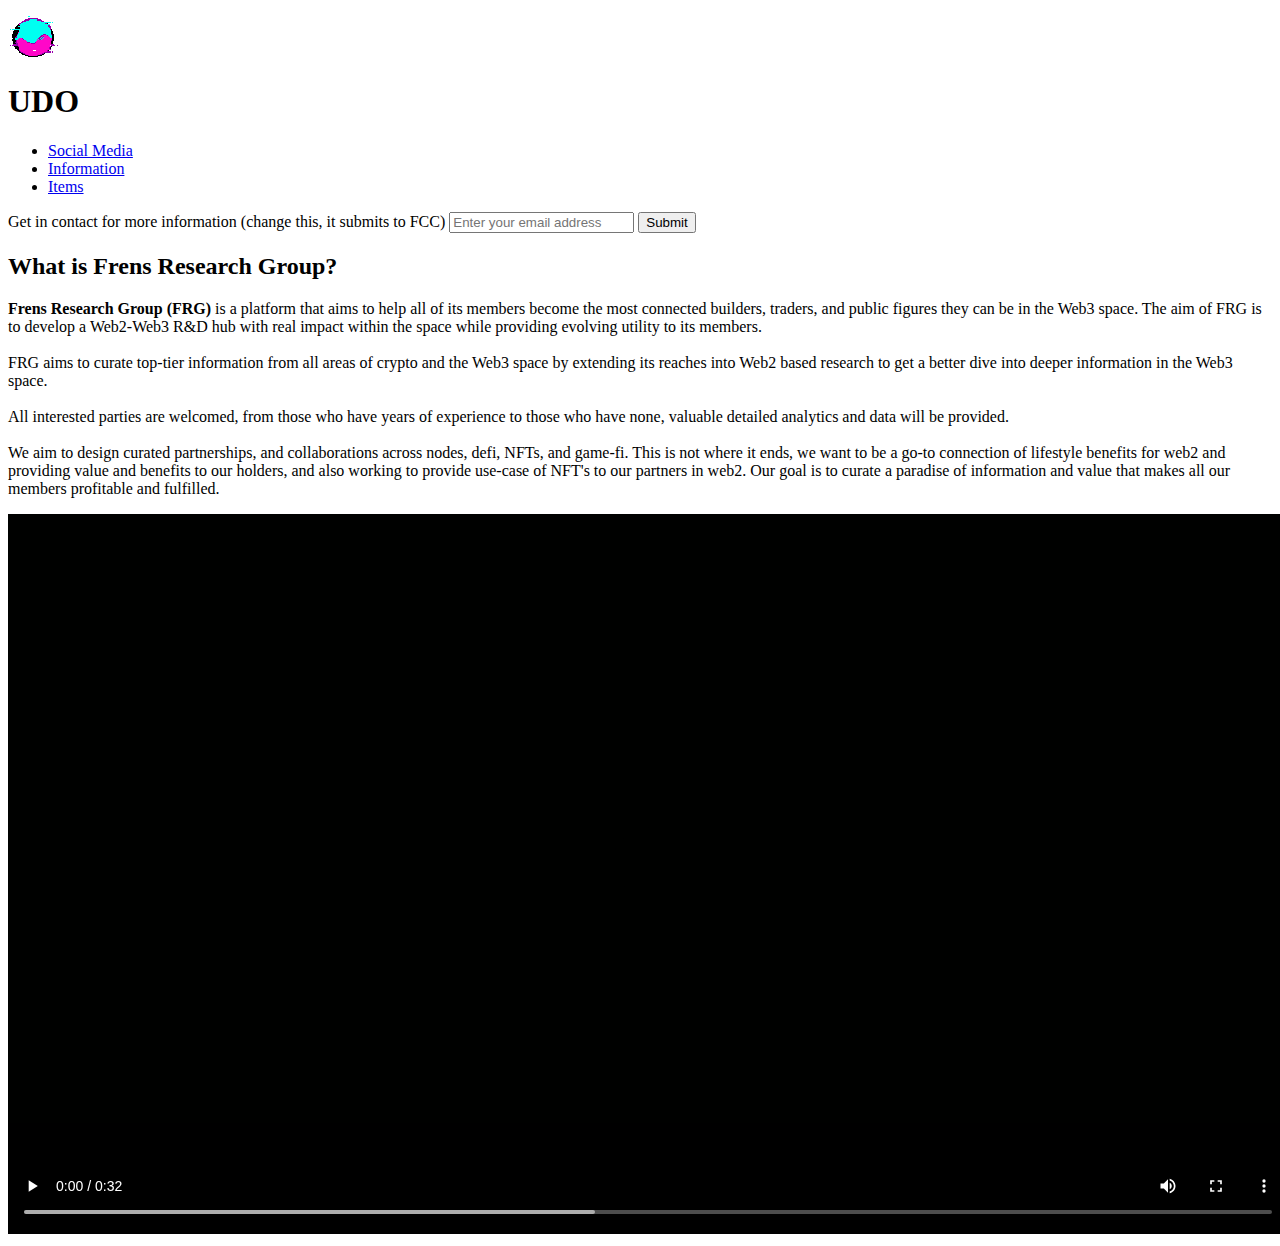
==== Product Landing Page/index.html @ cc9627bb "Begun development" ====
<!DOCTYPE html>
<html lang="en">
<head>
    <meta charset="UTF-8">
    <meta name="viewport" content="width=device-width, initial-scale=1.0">
    <title>Product Landing Page</title>
    <link rel="stylesheet" href="styles.css" />
</head>
<!---------------------------------------------------------->
<body>
    <main>
<!---------------------------------------------------------------->
        <section class="heading">
            <header id="header">
                <nav id="nav-bar">
                    <img id="header=img" src="media/udo_orb.gif" alt="spinning udo orb"/>
                    <h1 class="website-title">
                        UDO
                    </h1>
                    <ul>
                        <li>
                            <a class="nav-link" href="#social-media">
                                Social Media
                            </a>
                        </li>
                        <li>
                            <a class="nav-link" href="#information">
                                Information
                            </a>
                        </li>
                        <li>
                            <a class="nav-link" href="#items">
                                Items
                            </a>
                        </li>
                    </ul>
                </nav>
            </header>
        </section>
<!---------------------------------------------------------------->
        <section>
            <form method="post" action="https://www.freecodecamp.com/email-submit">
                <label for="email">
                    Get in contact for more information (change this, it submits to FCC)
                    <input id="email" type="email" placeholder="Enter your email address" required/>
                </label>
                <input id="submit" type="submit"/>
            </form>
        </section>
<!----------------------------------------------------------------->
        <section id="information">
            <div class="text">
                <h2 id="information">
                    What is Frens Research Group?
                </h2>
                <p class="description">
                    <strong>Frens Research Group (FRG)</strong> is a platform that aims to help all of its members become the most connected builders, traders, and public figures they can be in the Web3 space. The aim of FRG is to develop a Web2-Web3 R&D hub with real impact within the space while providing evolving utility to its members.
                    <br>
                    <br>
                    FRG aims to curate top-tier information from all areas of crypto and the Web3 space by extending its reaches into Web2 based research to get a better dive into deeper information in the Web3 space.
                    <br>
                    <br>
                    All interested parties are welcomed, from those who have years of experience to those who have none, valuable detailed analytics and data will be provided.
                    <br>
                    <br>
                    We aim to design curated partnerships, and collaborations across nodes, defi, NFTs, and game-fi. This is not where it ends, we want to be a go-to connection of lifestyle benefits for web2 and providing value and benefits to our holders, and also working to provide use-case of NFT's to our partners in web2. Our goal is to curate a paradise of information and value that makes all our members profitable and fulfilled.
                </p>
            </div>
        </section>
        <section>
            <video id="video" controls>
                <source src="media/frgxudo_trailer.mp4" type="video/mp4">
            </video>
        </section>

    </main>
</body>
</html>
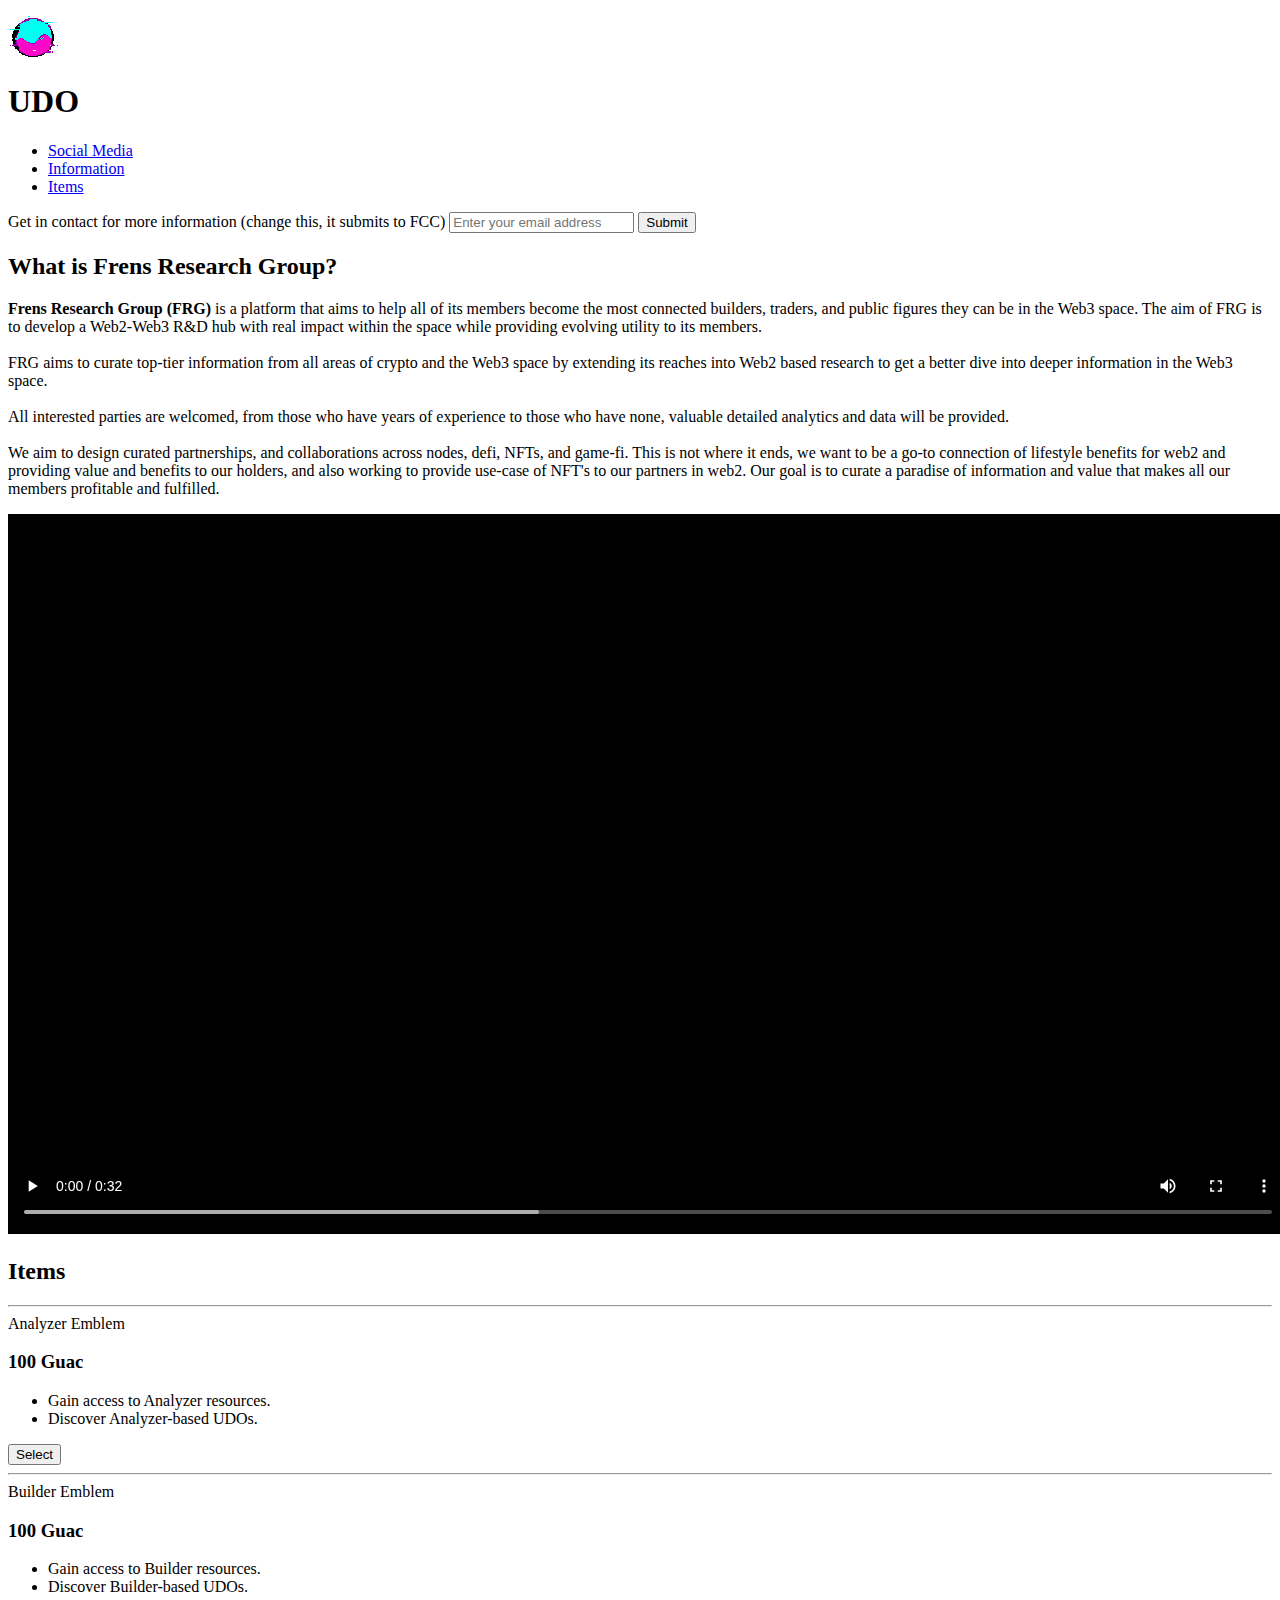
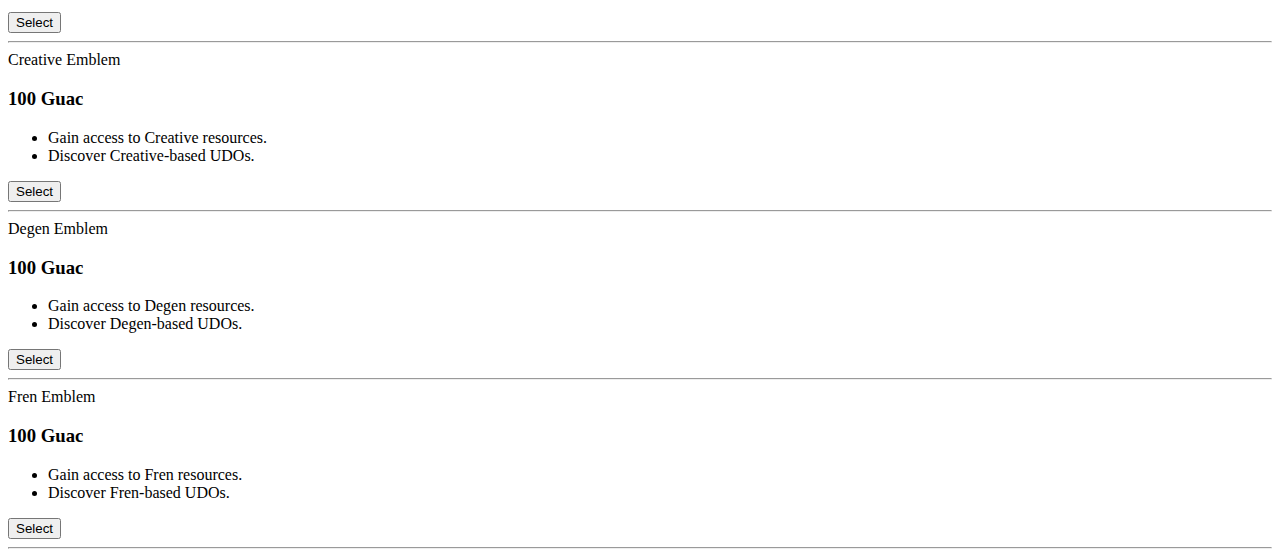
==== commit 6f1309b4: "Added Preliminary Design for Items" ====
--- a/Product Landing Page/index.html
+++ b/Product Landing Page/index.html
@@ -72,7 +72,84 @@
                 <source src="media/frgxudo_trailer.mp4" type="video/mp4">
             </video>
         </section>
-
+        <section id="shop">
+            <h2>
+                Items
+            </h2>
+            <hr>
+            <div class="emblem">
+                <div>Analyzer Emblem</div>
+                <h3>100 Guac</h3>
+                <ul>
+                    <li>
+                        Gain access to Analyzer resources.
+                    </li>
+                    <li>
+                        Discover Analyzer-based UDOs.
+                    </li>
+                </ul>
+                <button class="btn">Select</button>
+                <hr>
+            </div>
+            <div class="emblem">
+                <div>Builder Emblem</div>
+                <h3>100 Guac</h3>
+                <ul>
+                    <li>
+                        Gain access to Builder resources.
+                    </li>
+                    <li>
+                        Discover Builder-based UDOs.
+                    </li>
+                </ul>
+                <button class="btn">Select</button>
+                <hr>
+            <div class="emblem">
+                <div>Creative Emblem</div>
+                <h3>100 Guac</h3>
+                <ul>
+                    <li>
+                        Gain access to Creative resources.
+                    </li>
+                    <li>
+                        Discover Creative-based UDOs.
+                    </li>
+                </ul>
+                <button class="btn">Select</button>
+                <hr>
+            </div>
+            <div class="emblem">
+                <div>Degen Emblem</div>
+                <h3>100 Guac</h3>
+                <ul>
+                    <li>
+                        Gain access to Degen resources.
+                    </li>
+                    <li>
+                        Discover Degen-based UDOs.
+                    </li>
+                </ul>
+                <button class="btn">Select</button>
+                <hr>
+            </div>
+            <div class="emblem">
+                <div>Fren Emblem</div>
+                <h3>100 Guac</h3>
+                <ul>
+                    <li>
+                        Gain access to Fren resources.
+                    </li>
+                    <li>
+                        Discover Fren-based UDOs.
+                    </li>
+                </ul>
+                <button class="btn">Select</button>
+                <hr>
+            </div>
+        </section>
     </main>
+    <footer>
+        <!-- Finish footer off -->
+    </footer>
 </body>
 </html>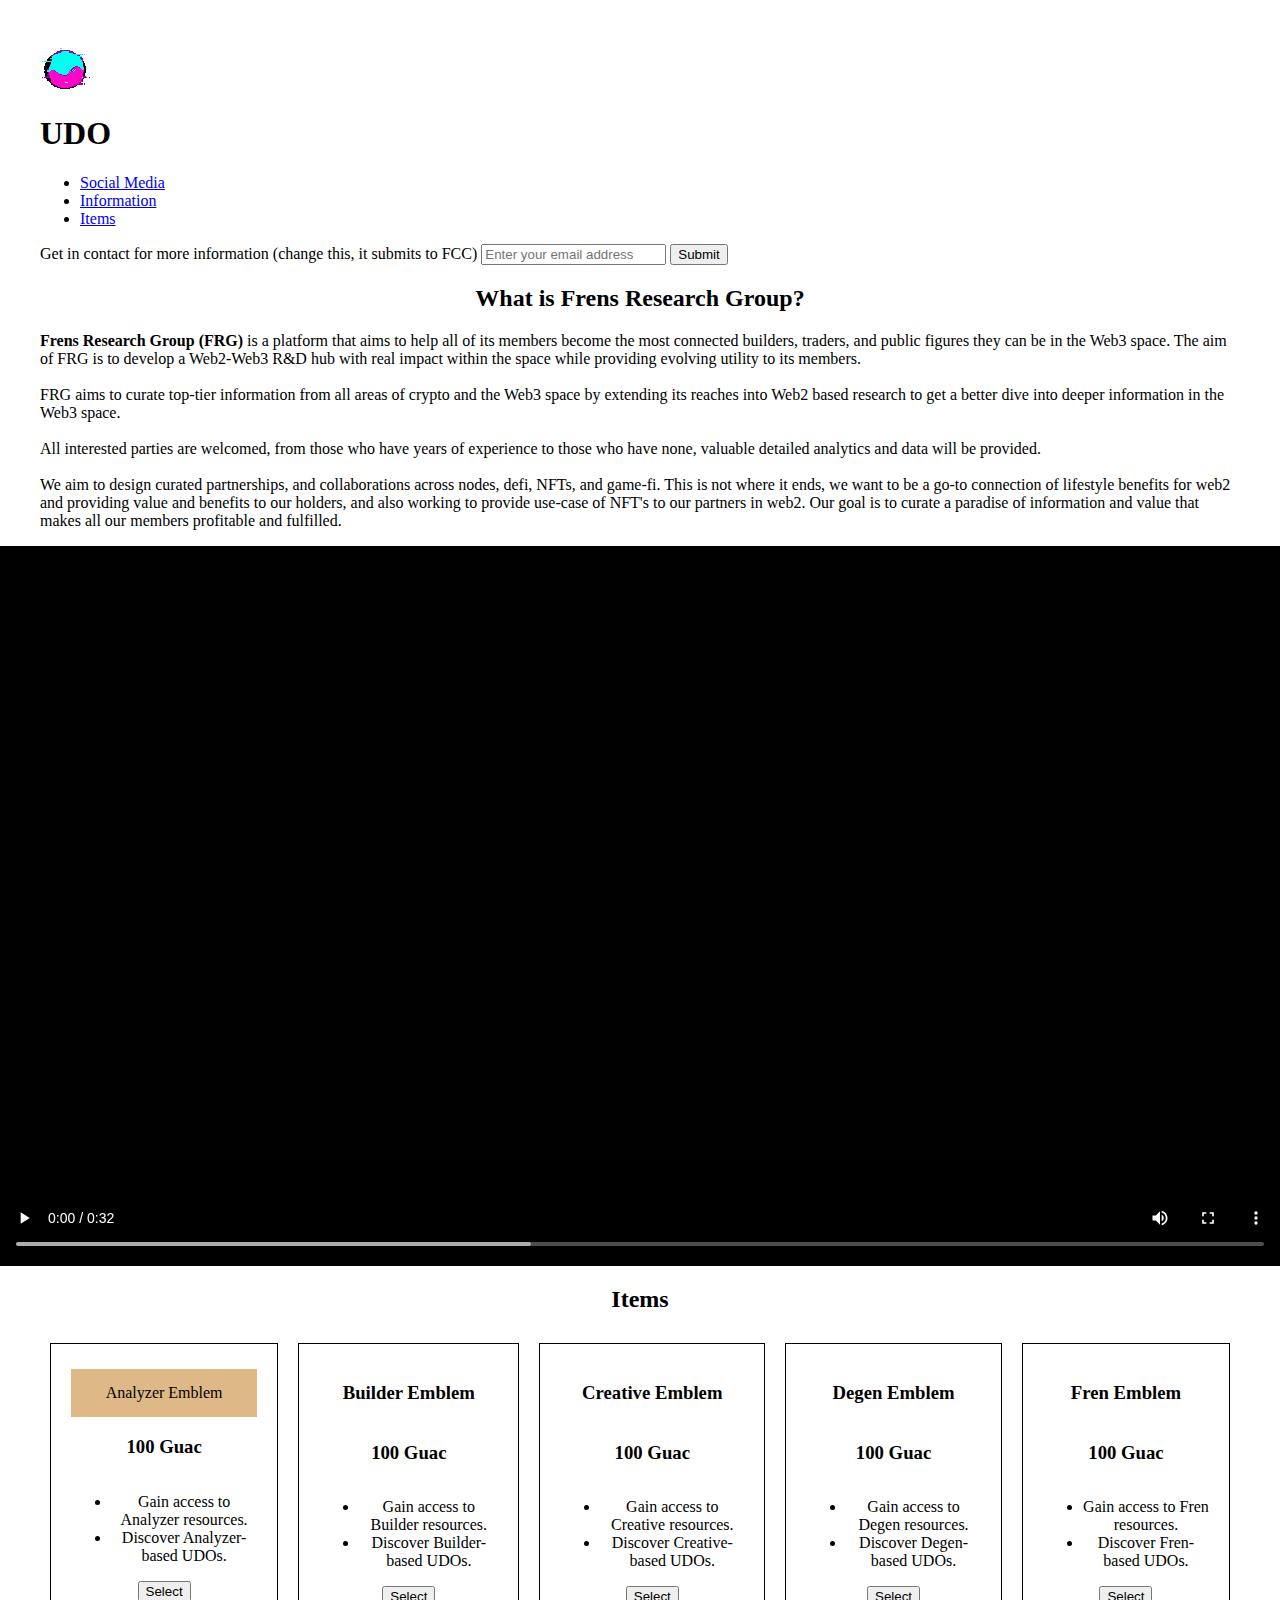
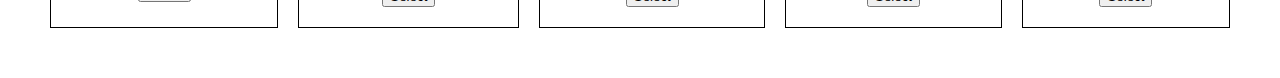
==== commit b2d64c97: "Adding display: flex to Items" ====
--- a/Product Landing Page/index.html
+++ b/Product Landing Page/index.html
@@ -68,17 +68,18 @@
             </div>
         </section>
         <section>
-            <video id="video" controls>
-                <source src="media/frgxudo_trailer.mp4" type="video/mp4">
-            </video>
+            <div class="center">
+                <video id="video" controls>
+                    <source src="media/frgxudo_trailer.mp4" type="video/mp4">
+                </video>
+            </div>
         </section>
+        <h2>
+            Items
+        </h2>
         <section id="shop">
-            <h2>
-                Items
-            </h2>
-            <hr>
             <div class="emblem">
-                <div>Analyzer Emblem</div>
+                <div class="emb-header">Analyzer Emblem</div>
                 <h3>100 Guac</h3>
                 <ul>
                     <li>
@@ -89,10 +90,9 @@
                     </li>
                 </ul>
                 <button class="btn">Select</button>
-                <hr>
             </div>
             <div class="emblem">
-                <div>Builder Emblem</div>
+                <h3>Builder Emblem</h3>
                 <h3>100 Guac</h3>
                 <ul>
                     <li>
@@ -103,9 +103,9 @@
                     </li>
                 </ul>
                 <button class="btn">Select</button>
-                <hr>
+            </div>
             <div class="emblem">
-                <div>Creative Emblem</div>
+                <h3>Creative Emblem</h3>
                 <h3>100 Guac</h3>
                 <ul>
                     <li>
@@ -116,10 +116,9 @@
                     </li>
                 </ul>
                 <button class="btn">Select</button>
-                <hr>
             </div>
             <div class="emblem">
-                <div>Degen Emblem</div>
+                <h3>Degen Emblem</h3>
                 <h3>100 Guac</h3>
                 <ul>
                     <li>
@@ -130,10 +129,9 @@
                     </li>
                 </ul>
                 <button class="btn">Select</button>
-                <hr>
             </div>
             <div class="emblem">
-                <div>Fren Emblem</div>
+                <h3>Fren Emblem</h3>
                 <h3>100 Guac</h3>
                 <ul>
                     <li>
@@ -144,7 +142,6 @@
                     </li>
                 </ul>
                 <button class="btn">Select</button>
-                <hr>
             </div>
         </section>
     </main>
--- a/Product Landing Page/styles.css
+++ b/Product Landing Page/styles.css
@@ -0,0 +1,49 @@
+
+* {
+    box-sizing: border-box;
+}
+
+body {
+    margin: 40px;
+    overflow-x: hidden;
+}
+
+h2 {
+    text-align: center;
+}
+
+div {
+    display: block;
+}
+
+.center {
+    display: flex;
+    justify-content: center;
+    align-items: center;
+    
+}
+
+#shop {
+    display: flex;
+    flex-direction: row;
+    justify-content: center;
+}
+
+.emblem {
+    display: flex;
+    text-align: center;
+    flex-direction: column;
+    align-items: center;
+    justify-content: center;
+    margin: 10px;
+    border: 1px solid #000;
+    padding: 20px;
+
+}
+
+.emblem > .emb-header {
+    width: 100%;
+    background-color: burlywood;
+    padding: 15px 0;
+    
+}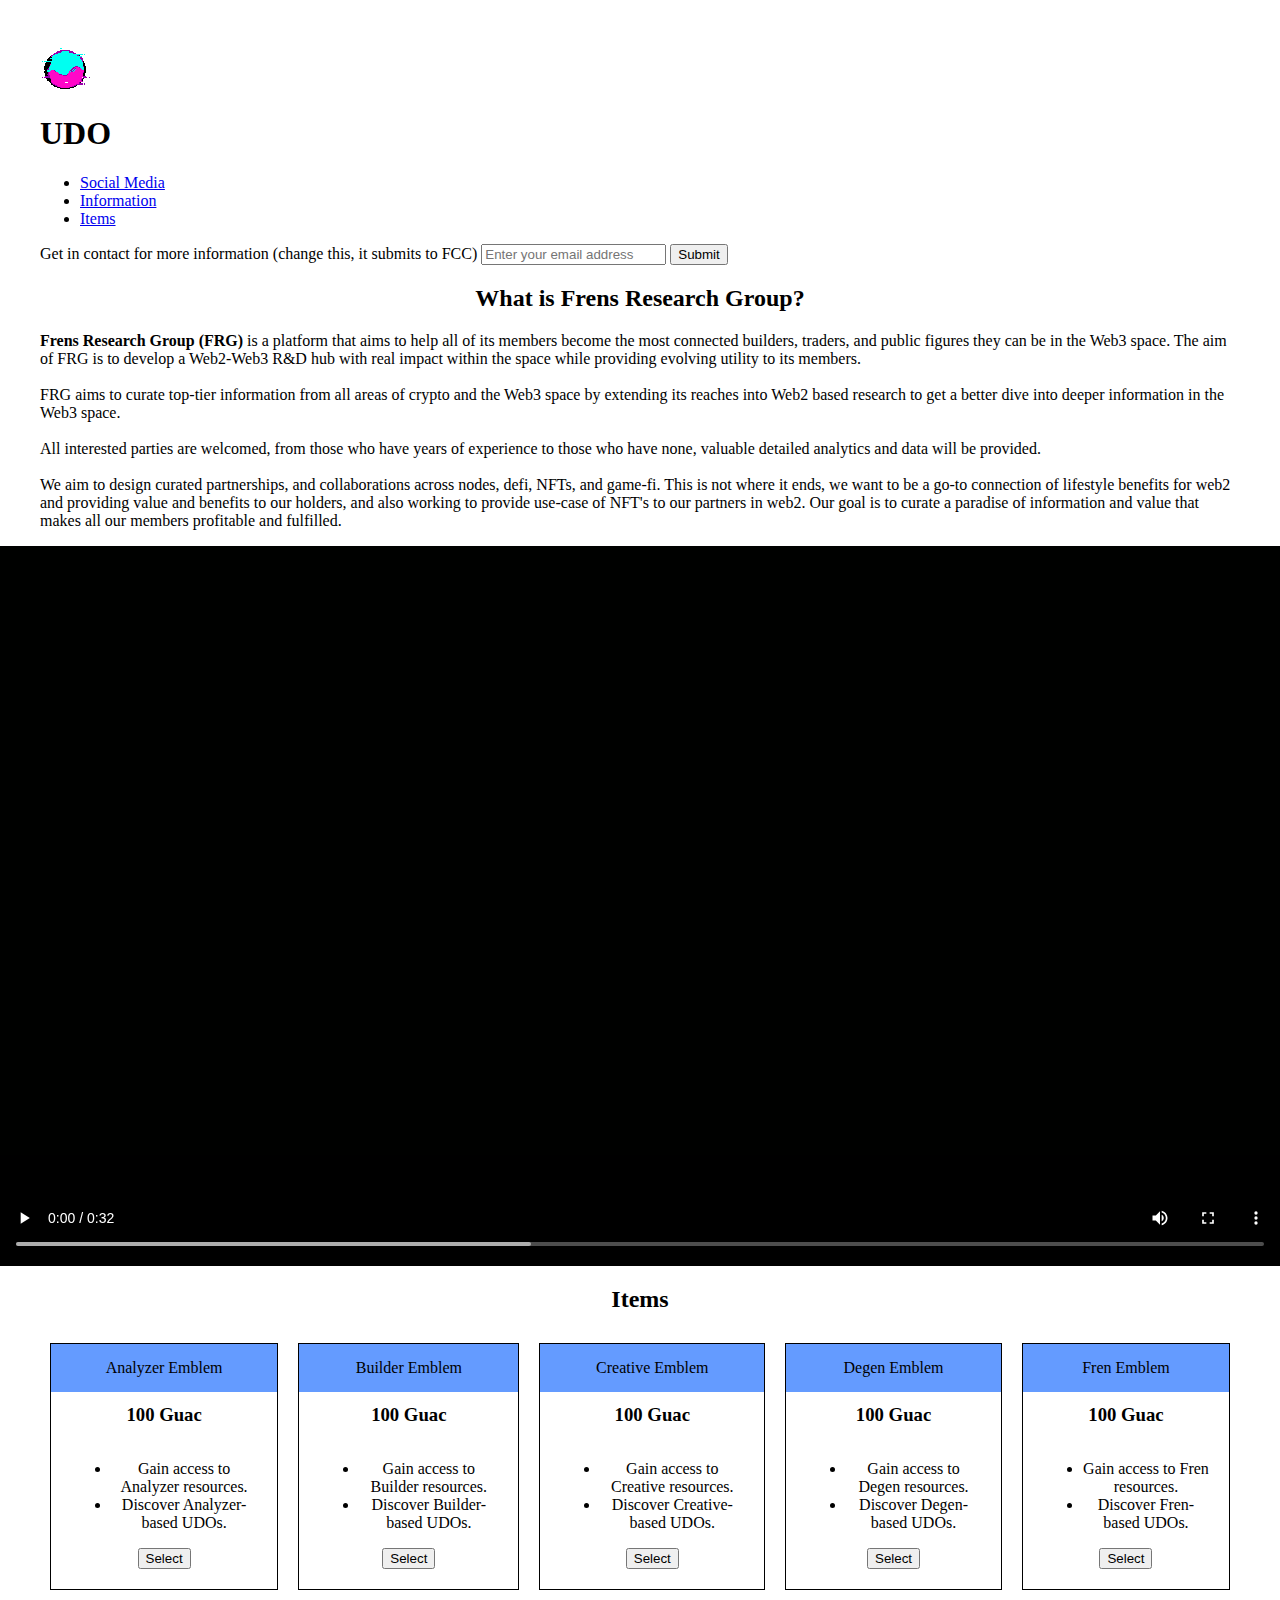
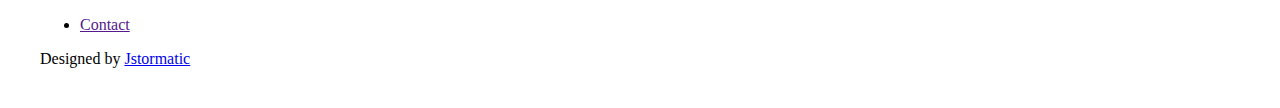
==== commit 56c424ec: "Saving Progress" ====
--- a/Product Landing Page/index.html
+++ b/Product Landing Page/index.html
@@ -92,7 +92,7 @@
                 <button class="btn">Select</button>
             </div>
             <div class="emblem">
-                <h3>Builder Emblem</h3>
+                <div class="emb-header">Builder Emblem</div>
                 <h3>100 Guac</h3>
                 <ul>
                     <li>
@@ -105,7 +105,7 @@
                 <button class="btn">Select</button>
             </div>
             <div class="emblem">
-                <h3>Creative Emblem</h3>
+                <div class="emb-header">Creative Emblem</div>
                 <h3>100 Guac</h3>
                 <ul>
                     <li>
@@ -118,7 +118,7 @@
                 <button class="btn">Select</button>
             </div>
             <div class="emblem">
-                <h3>Degen Emblem</h3>
+                <div class="emb-header">Degen Emblem</div>
                 <h3>100 Guac</h3>
                 <ul>
                     <li>
@@ -131,7 +131,7 @@
                 <button class="btn">Select</button>
             </div>
             <div class="emblem">
-                <h3>Fren Emblem</h3>
+                <div class="emb-header">Fren Emblem</div>
                 <h3>100 Guac</h3>
                 <ul>
                     <li>
@@ -146,7 +146,12 @@
         </section>
     </main>
     <footer>
-        <!-- Finish footer off -->
+        <ul>
+            <li>
+                <a href="">Contact</a>
+            </li>
+        </ul>
+        <span>Designed by <a href="https://github.com/jstormatic" target="_blank">Jstormatic</a></span>
     </footer>
 </body>
 </html>--- a/Product Landing Page/styles.css
+++ b/Product Landing Page/styles.css
@@ -38,12 +38,17 @@
     margin: 10px;
     border: 1px solid #000;
     padding: 20px;
-
+    position: relative;
 }
 
 .emblem > .emb-header {
     width: 100%;
-    background-color: burlywood;
+    background-color: #649bff;
     padding: 15px 0;
-    
+    position: absolute;
+    top: 0;
+}
+
+.emblem > h3 {
+    margin-top: 40px;
 }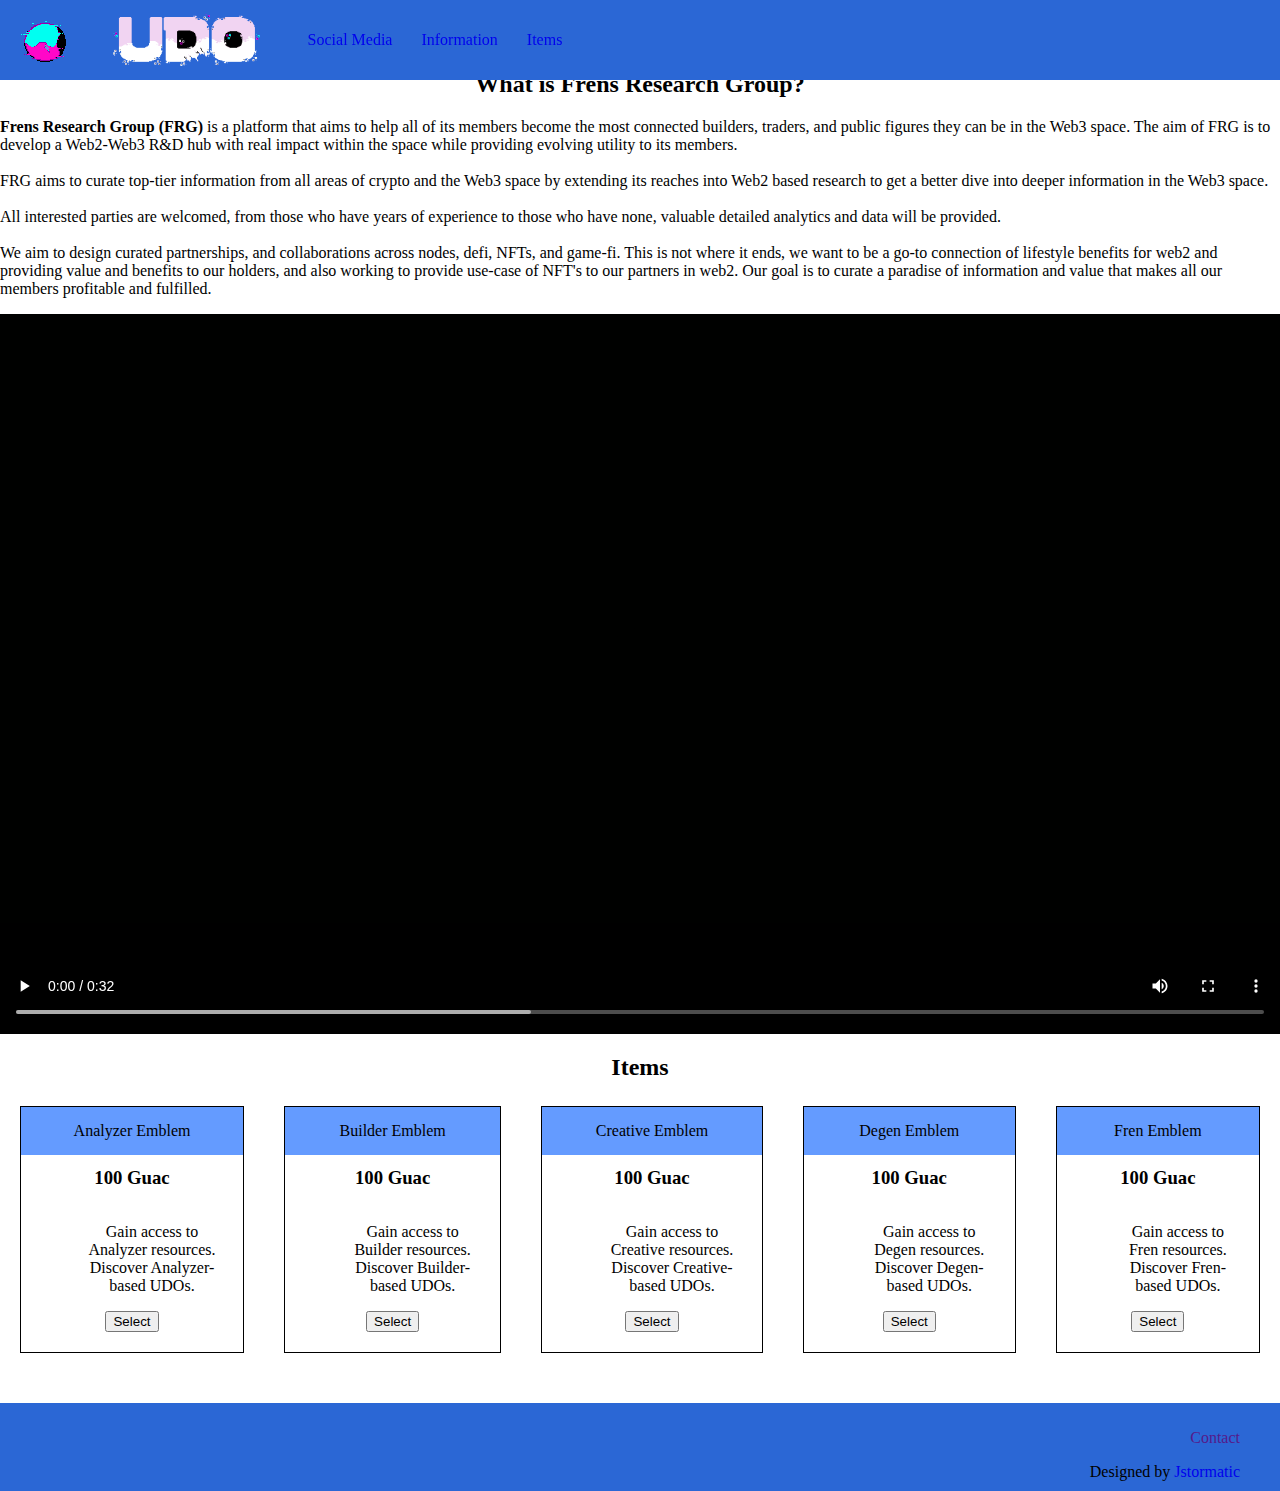
==== commit ba03358c: "Saving Progress" ====
--- a/Product Landing Page/index.html
+++ b/Product Landing Page/index.html
@@ -12,11 +12,12 @@
 <!---------------------------------------------------------------->
         <section class="heading">
             <header id="header">
+                <div class="logo">
+                    <img id="header-img" src="media/udo_orb.gif" alt="spinning udo orb"/>
+                    <img id="header-logo" src="media/UDO_logo_bite_2.png" alt="udo bite logo"/>
+                </div>
                 <nav id="nav-bar">
-                    <img id="header=img" src="media/udo_orb.gif" alt="spinning udo orb"/>
-                    <h1 class="website-title">
-                        UDO
-                    </h1>
+                        
                     <ul>
                         <li>
                             <a class="nav-link" href="#social-media">
@@ -50,7 +51,7 @@
 <!----------------------------------------------------------------->
         <section id="information">
             <div class="text">
-                <h2 id="information">
+                <h2 id="introduction">
                     What is Frens Research Group?
                 </h2>
                 <p class="description">
@@ -151,7 +152,7 @@
                 <a href="">Contact</a>
             </li>
         </ul>
-        <span>Designed by <a href="https://github.com/jstormatic" target="_blank">Jstormatic</a></span>
+        <span>Designed by <a href="https://github.com/jstormatic" target="_blank"> Jstormatic</a></span>
     </footer>
 </body>
 </html>--- a/Product Landing Page/styles.css
+++ b/Product Landing Page/styles.css
@@ -3,8 +3,69 @@
     box-sizing: border-box;
 }
 
+header {
+    width: 100%;
+    height: 80px;
+    background-color: #2b67d5;
+    display: flex;
+    align-items: center;
+    position: fixed;
+    top: 0;
+    padding: 0px 20px;
+
+}
+
+#header-logo {
+    width: 200px;
+    height: auto;
+    margin-top: 25px;
+}
+
+#header-img {
+    margin-right: 10px;
+    margin-bottom: 85px;
+}
+
+nav {
+    width: 100%;
+    max-width: 300px;
+    height: 50px;
+    display: block;
+    justify-content: flex-end;
+}
+
+
+
+nav > ul {
+    display: flex;
+    justify-content: space-evenly;
+    flex-wrap: wrap;
+    align-items: center;
+    padding-inline-start: 0;
+    margin-block: 0;
+    height: 100%;
+}
+  
+nav > ul > li {
+    color: #dfdfe2;
+    margin: 0 0.2rem;
+    padding: 0.2rem;
+    display: block;
+}
+  
+nav > ul > li:hover {
+    background-color: #dfdfe2;
+    color: #1b1b32;
+    cursor: pointer;
+}
+
+#information {
+    margin-top: 50px;
+}
+
 body {
-    margin: 40px;
+    margin: 0;
+    padding: 0;
     overflow-x: hidden;
 }
 
@@ -35,7 +96,7 @@
     flex-direction: column;
     align-items: center;
     justify-content: center;
-    margin: 10px;
+    margin: 5px 20px 50px 20px;
     border: 1px solid #000;
     padding: 20px;
     position: relative;
@@ -51,4 +112,24 @@
 
 .emblem > h3 {
     margin-top: 40px;
-}+}
+
+a {
+    text-decoration: none;
+}
+
+li {
+    list-style-type: none;
+}
+
+
+
+footer {
+    background-color: #2b67d5;
+    width: 100%;
+    padding: 10px 0;
+    margin: 0;
+    text-align: right;
+    padding-right: 40px;
+}
+
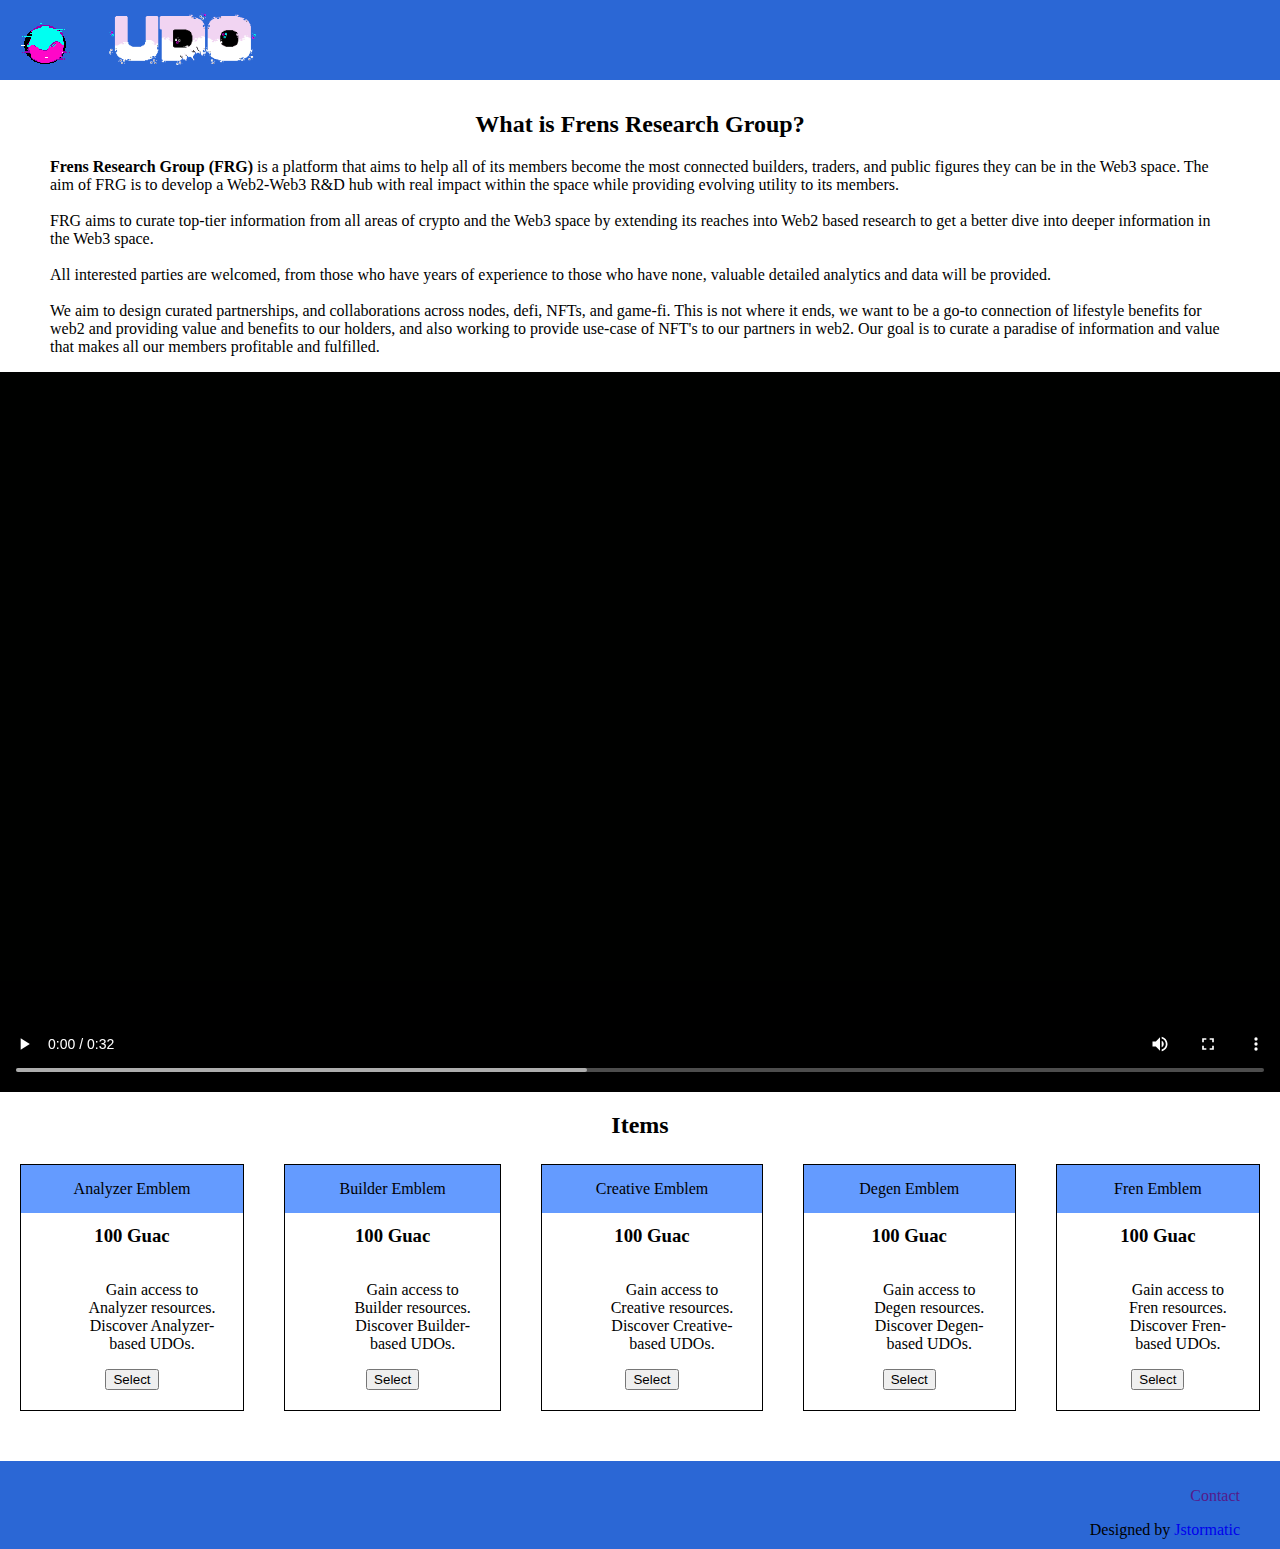
==== commit 936e0c95: "Saving Progress" ====
--- a/Product Landing Page/index.html
+++ b/Product Landing Page/index.html
@@ -17,7 +17,6 @@
                     <img id="header-logo" src="media/UDO_logo_bite_2.png" alt="udo bite logo"/>
                 </div>
                 <nav id="nav-bar">
-                        
                     <ul>
                         <li>
                             <a class="nav-link" href="#social-media">
--- a/Product Landing Page/styles.css
+++ b/Product Landing Page/styles.css
@@ -15,42 +15,45 @@
 
 }
 
+.logo {
+    display: flex;
+    align-items: center;
+}
+
 #header-logo {
     width: 200px;
     height: auto;
-    margin-top: 25px;
+    margin-top: 20px;
 }
 
 #header-img {
     margin-right: 10px;
-    margin-bottom: 85px;
 }
 
 nav {
     width: 100%;
-    max-width: 300px;
     height: 50px;
     display: block;
-    justify-content: flex-end;
+    justify-content: space-between;
 }
-
 
 
 nav > ul {
     display: flex;
-    justify-content: space-evenly;
-    flex-wrap: wrap;
+    margin-left: 1300px;
+    padding-inline-start: 0;
+    height: 100%;
     align-items: center;
-    padding-inline-start: 0;
-    margin-block: 0;
-    height: 100%;
+    
 }
+
   
 nav > ul > li {
     color: #dfdfe2;
-    margin: 0 0.2rem;
-    padding: 0.2rem;
+    margin: 0 10px;
+    padding: 0;
     display: block;
+    margin-top: -30px;
 }
   
 nav > ul > li:hover {
@@ -60,7 +63,8 @@
 }
 
 #information {
-    margin-top: 50px;
+    margin: 90px 50px 0 50px;
+
 }
 
 body {
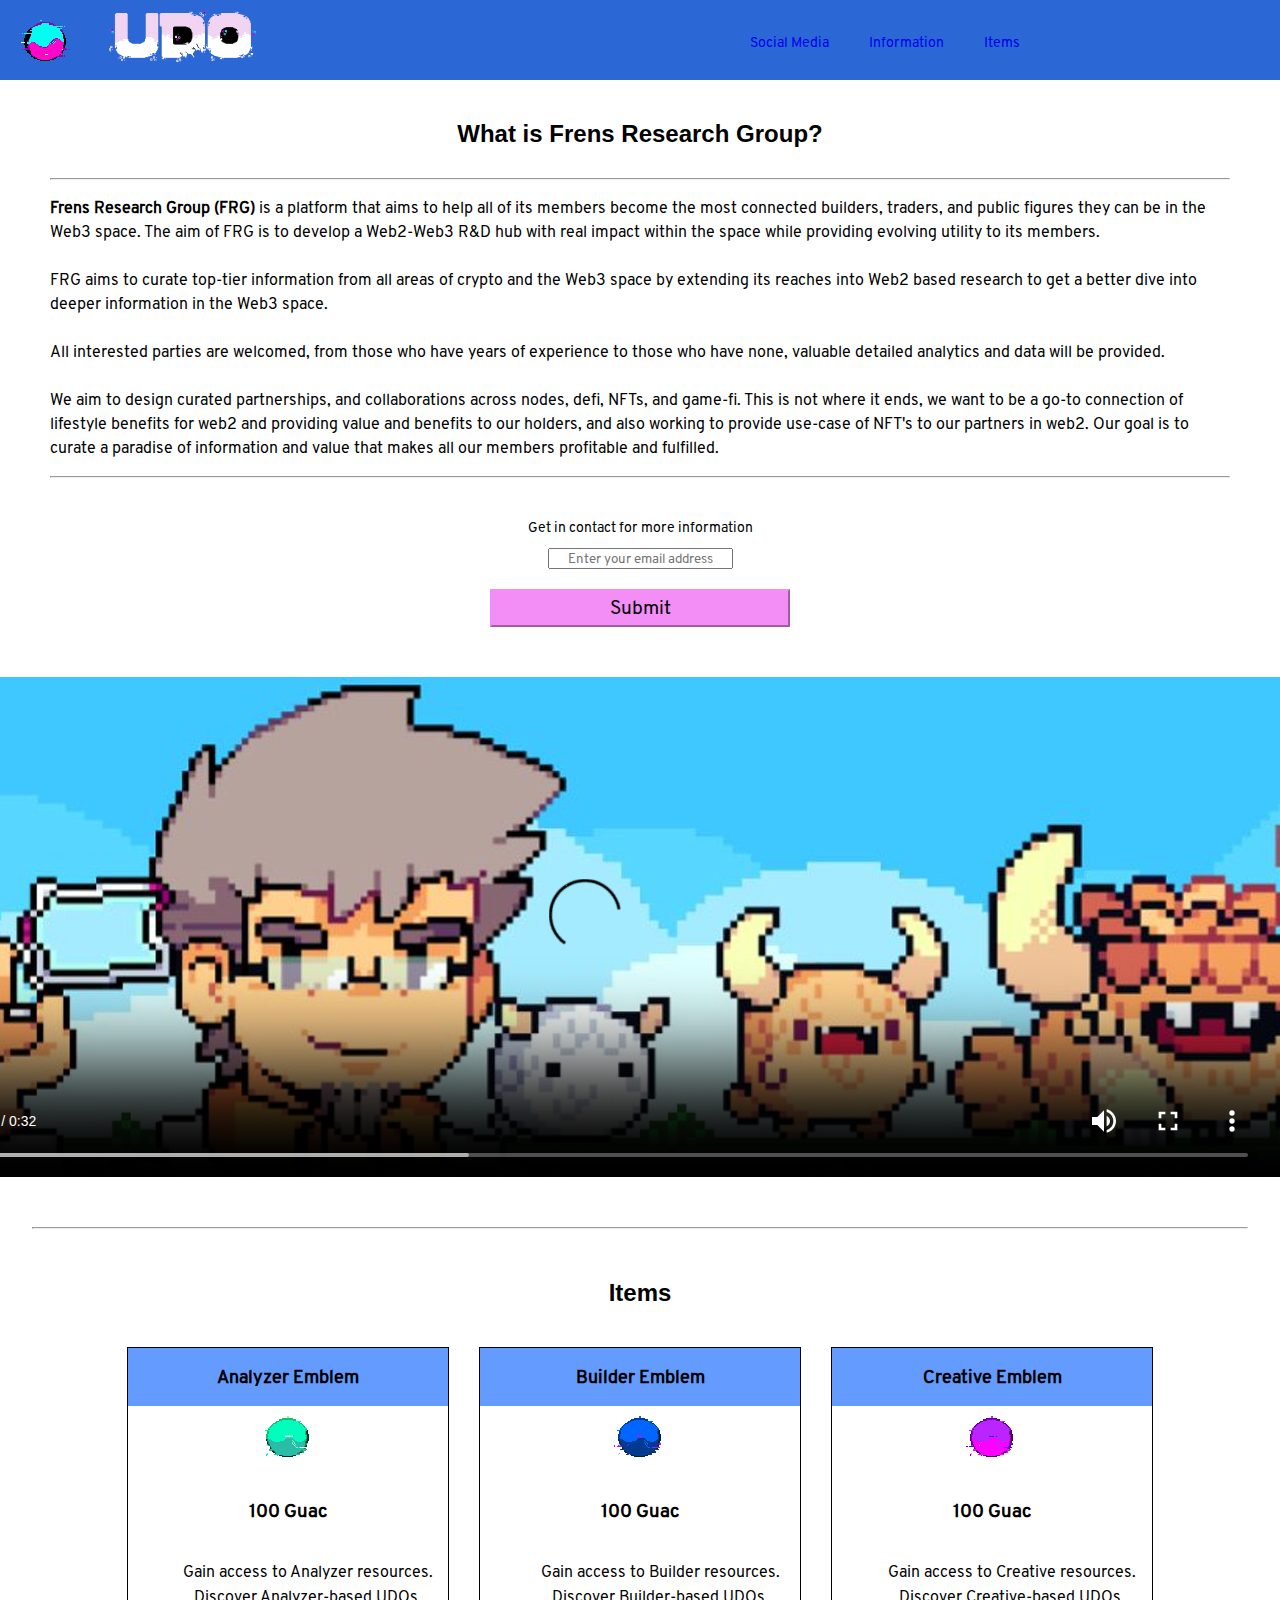
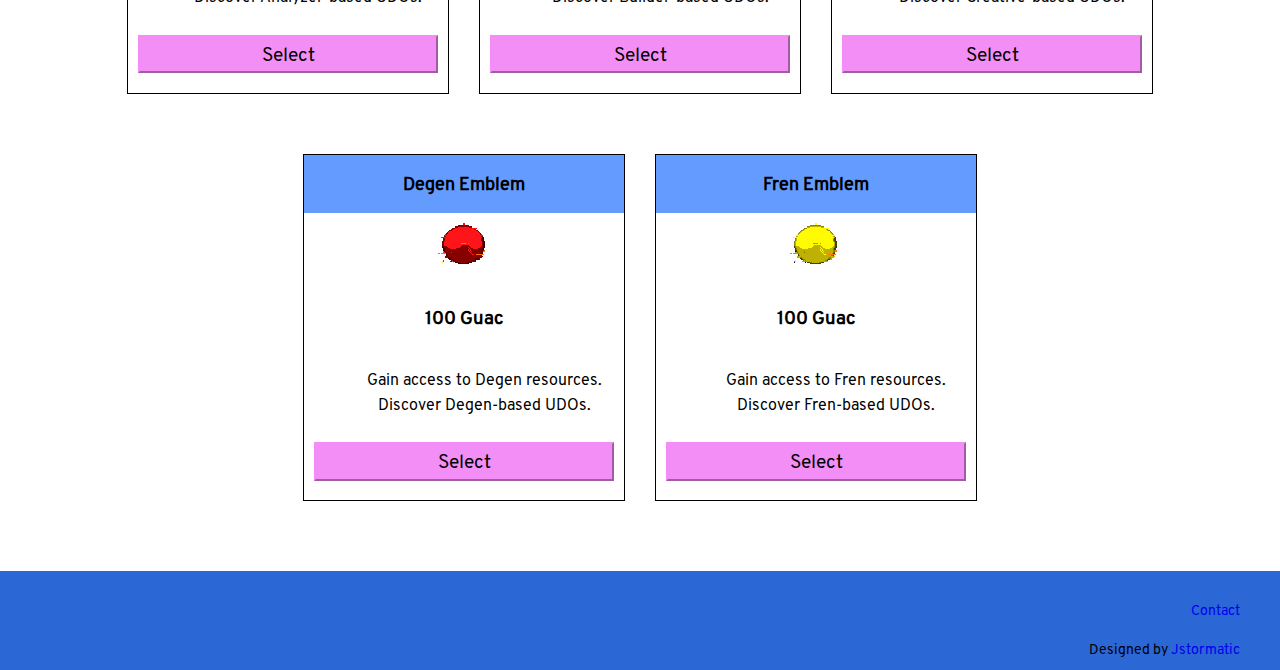
==== commit 00035849: "Updating Repo" ====
--- a/Product Landing Page/index.html
+++ b/Product Landing Page/index.html
@@ -5,6 +5,7 @@
     <meta name="viewport" content="width=device-width, initial-scale=1.0">
     <title>Product Landing Page</title>
     <link rel="stylesheet" href="styles.css" />
+    <link href="https://www.dafontfree.net/embed/c3ltcGhvbnktY2ctcmVndWxhciZkYXRhLzQ4L3MvNDc2ODIvU3ltcGhvbnkgQ0cub3Rm" rel="stylesheet" type="text/css"/>
 </head>
 <!---------------------------------------------------------->
 <body>
@@ -13,13 +14,18 @@
         <section class="heading">
             <header id="header">
                 <div class="logo">
-                    <img id="header-img" src="media/udo_orb.gif" alt="spinning udo orb"/>
-                    <img id="header-logo" src="media/UDO_logo_bite_2.png" alt="udo bite logo"/>
+                    <a href="https://twitter.com/FrensRG" target="_blank">
+                        <img id="header-img" src="media/udo_orb.gif" alt="spinning udo orb"/>
+                    </a>
+                    <a href="https://twitter.com/FrensRG" target="_blank">
+                        <img id="header-logo" src="media/UDO_logo_bite_2.png" alt="udo bite logo"/>
+                    </a>
                 </div>
                 <nav id="nav-bar">
+                        
                     <ul>
                         <li>
-                            <a class="nav-link" href="#social-media">
+                            <a class="nav-link" href="https://twitter.com/FrensRG" target="_blank">
                                 Social Media
                             </a>
                         </li>
@@ -38,21 +44,12 @@
             </header>
         </section>
 <!---------------------------------------------------------------->
-        <section>
-            <form method="post" action="https://www.freecodecamp.com/email-submit">
-                <label for="email">
-                    Get in contact for more information (change this, it submits to FCC)
-                    <input id="email" type="email" placeholder="Enter your email address" required/>
-                </label>
-                <input id="submit" type="submit"/>
-            </form>
-        </section>
-<!----------------------------------------------------------------->
         <section id="information">
             <div class="text">
                 <h2 id="introduction">
                     What is Frens Research Group?
                 </h2>
+                <hr>
                 <p class="description">
                     <strong>Frens Research Group (FRG)</strong> is a platform that aims to help all of its members become the most connected builders, traders, and public figures they can be in the Web3 space. The aim of FRG is to develop a Web2-Web3 R&D hub with real impact within the space while providing evolving utility to its members.
                     <br>
@@ -65,21 +62,35 @@
                     <br>
                     We aim to design curated partnerships, and collaborations across nodes, defi, NFTs, and game-fi. This is not where it ends, we want to be a go-to connection of lifestyle benefits for web2 and providing value and benefits to our holders, and also working to provide use-case of NFT's to our partners in web2. Our goal is to curate a paradise of information and value that makes all our members profitable and fulfilled.
                 </p>
+                <hr>
             </div>
         </section>
+<!------------------------------------------------------------------>
+        <section class="form center">
+            <form method="post" action="https://www.freecodecamp.com/email-submit">
+                <label for="email">
+                    Get in contact for more information
+                    <input class="email" id="email" type="email" placeholder="Enter your email address" required/>
+                </label>
+                <input id="submit" type="submit"/>
+            </form>
+        </section>
+<!----------------------------------------------------------------->
         <section>
             <div class="center">
-                <video id="video" controls>
+                <video id="video" controls poster="media/udo_header_img.jpeg">
                     <source src="media/frgxudo_trailer.mp4" type="video/mp4">
                 </video>
             </div>
         </section>
+        <hr class="divider">
         <h2>
             Items
         </h2>
-        <section id="shop">
+        <section id="items">
             <div class="emblem">
                 <div class="emb-header">Analyzer Emblem</div>
+                <img id="emblem-img" src="media/analyser_orb.gif" alt="spinning analyzer orb"/>
                 <h3>100 Guac</h3>
                 <ul>
                     <li>
@@ -93,6 +104,7 @@
             </div>
             <div class="emblem">
                 <div class="emb-header">Builder Emblem</div>
+                <img id="emblem-img" src="media/builder_orb.gif" alt="spinning builder orb"/>
                 <h3>100 Guac</h3>
                 <ul>
                     <li>
@@ -106,6 +118,7 @@
             </div>
             <div class="emblem">
                 <div class="emb-header">Creative Emblem</div>
+                <img id="emblem-img" src="media/creative_orb.gif" alt="spinning creative orb"/>
                 <h3>100 Guac</h3>
                 <ul>
                     <li>
@@ -119,6 +132,7 @@
             </div>
             <div class="emblem">
                 <div class="emb-header">Degen Emblem</div>
+                <img id="emblem-img" src="media/degen_orb.gif" alt="spinning degen orb"/>
                 <h3>100 Guac</h3>
                 <ul>
                     <li>
@@ -132,6 +146,7 @@
             </div>
             <div class="emblem">
                 <div class="emb-header">Fren Emblem</div>
+                <img id="emblem-img" src="media/fren_orb.gif" alt="spinning fren orb"/>
                 <h3>100 Guac</h3>
                 <ul>
                     <li>
@@ -148,7 +163,7 @@
     <footer>
         <ul>
             <li>
-                <a href="">Contact</a>
+                <a href="https://twitter.com/FrensRG" target="_blank">Contact</a>
             </li>
         </ul>
         <span>Designed by <a href="https://github.com/jstormatic" target="_blank"> Jstormatic</a></span>
--- a/Product Landing Page/styles.css
+++ b/Product Landing Page/styles.css
@@ -1,3 +1,8 @@
+@font-face {
+    font-family: overpass;
+    src: url(media/overpass-regular.otf);
+}
+
 
 * {
     box-sizing: border-box;
@@ -12,7 +17,7 @@
     position: fixed;
     top: 0;
     padding: 0px 20px;
-
+    z-index: 1;
 }
 
 .logo {
@@ -35,23 +40,25 @@
     height: 50px;
     display: block;
     justify-content: space-between;
+
 }
 
 
 nav > ul {
     display: flex;
-    margin-left: 1300px;
     padding-inline-start: 0;
+    padding-right: 170px;
+    margin-right: 50px;
     height: 100%;
     align-items: center;
-    
+    justify-content: flex-end;
 }
 
   
 nav > ul > li {
     color: #dfdfe2;
     margin: 0 10px;
-    padding: 0;
+    padding: 0 10px;
     display: block;
     margin-top: -30px;
 }
@@ -64,7 +71,38 @@
 
 #information {
     margin: 90px 50px 0 50px;
-
+}
+
+.divider {
+    width: 95%;
+    margin-top: 50px;
+}
+
+form {
+    margin-top: 30px;
+    display: flex;
+    text-align: center;
+    flex-direction: column;
+    align-items: center;
+    justify-content: center;
+}
+
+
+.email {
+    display: block;
+    text-align: center;
+    align-items: center;
+    margin: 10px auto;
+}
+
+#submit {
+    display: block;
+}
+
+label, span, a {
+    font-size: 14px;
+    font-family: overpass, sans-serif;
+    text-decoration: none;
 }
 
 body {
@@ -75,6 +113,25 @@
 
 h2 {
     text-align: center;
+    margin: 20px;
+    padding-top: 30px;
+    padding-bottom: 10px;
+    font-size: 24px;
+    font-family: 'symphony-cg-regular', sans-serif;
+}
+
+h3 {
+    font-family: overpass, sans-serif;
+}
+
+p {
+    line-height: 24px;
+    font-size: 16px;
+    font-family: overpass, sans-serif;
+}
+
+video {
+    margin-top: 40px;
 }
 
 div {
@@ -88,10 +145,12 @@
     
 }
 
-#shop {
+#items {
     display: flex;
     flex-direction: row;
     justify-content: center;
+    align-items: center;
+    flex-wrap: wrap;
 }
 
 .emblem {
@@ -100,11 +159,13 @@
     flex-direction: column;
     align-items: center;
     justify-content: center;
-    margin: 5px 20px 50px 20px;
+    margin: 10px 15px 50px 15px;
     border: 1px solid #000;
-    padding: 20px;
+    padding: 12px 10px 10px 10px;
     position: relative;
 }
+
+
 
 .emblem > .emb-header {
     width: 100%;
@@ -112,28 +173,59 @@
     padding: 15px 0;
     position: absolute;
     top: 0;
+    font-weight: 700;
+    font-size: 18px;
+    font-family: overpass, sans-serif;
 }
 
 .emblem > h3 {
     margin-top: 40px;
 }
 
-a {
-    text-decoration: none;
-}
+
 
 li {
     list-style-type: none;
-}
-
-
+    font-size: 16px;
+    font-family: overpass, sans-serif;
+}
+
+#emblem-img {
+    padding-top: 50px;
+}
+
+input[type="submit"], button {
+
+    display: block;
+    width: 60%;
+    margin: 0.5em auto;
+    height: 2em;
+    font-size: 1.2rem;
+    background-color: #f38ef7;
+    border-color: #f38ef7;
+    min-width: 300px;
+    font-family: overpass, sans-serif;
+}
+
+input[type="submit"]:hover, button:hover {
+    background-color: #649bff;
+    border-color: #649bff;
+    color: #1b1b32;
+    cursor: pointer;
+}
+
+#email::placeholder {
+    font-family: overpass, sans-serif;
+}
 
 footer {
     background-color: #2b67d5;
     width: 100%;
     padding: 10px 0;
-    margin: 0;
+    margin-top: 20px;
     text-align: right;
     padding-right: 40px;
 }
 
+
+
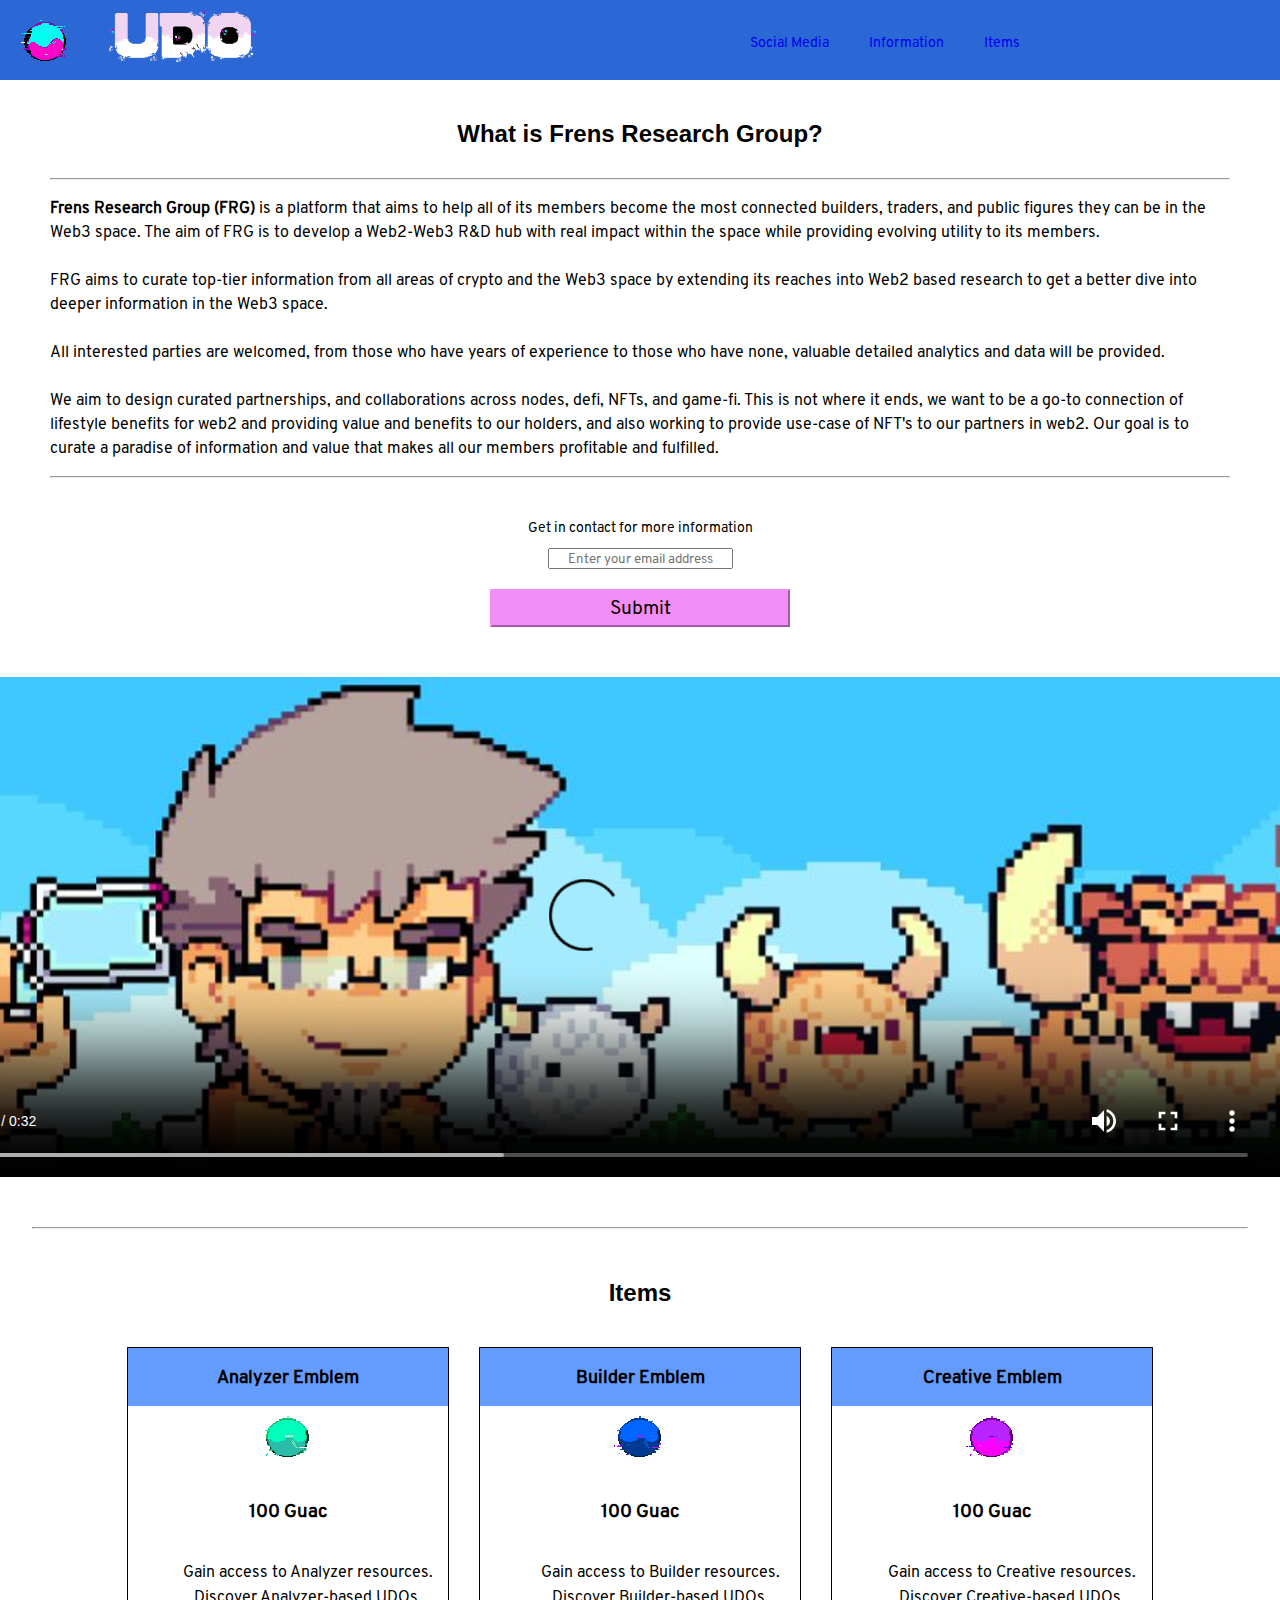
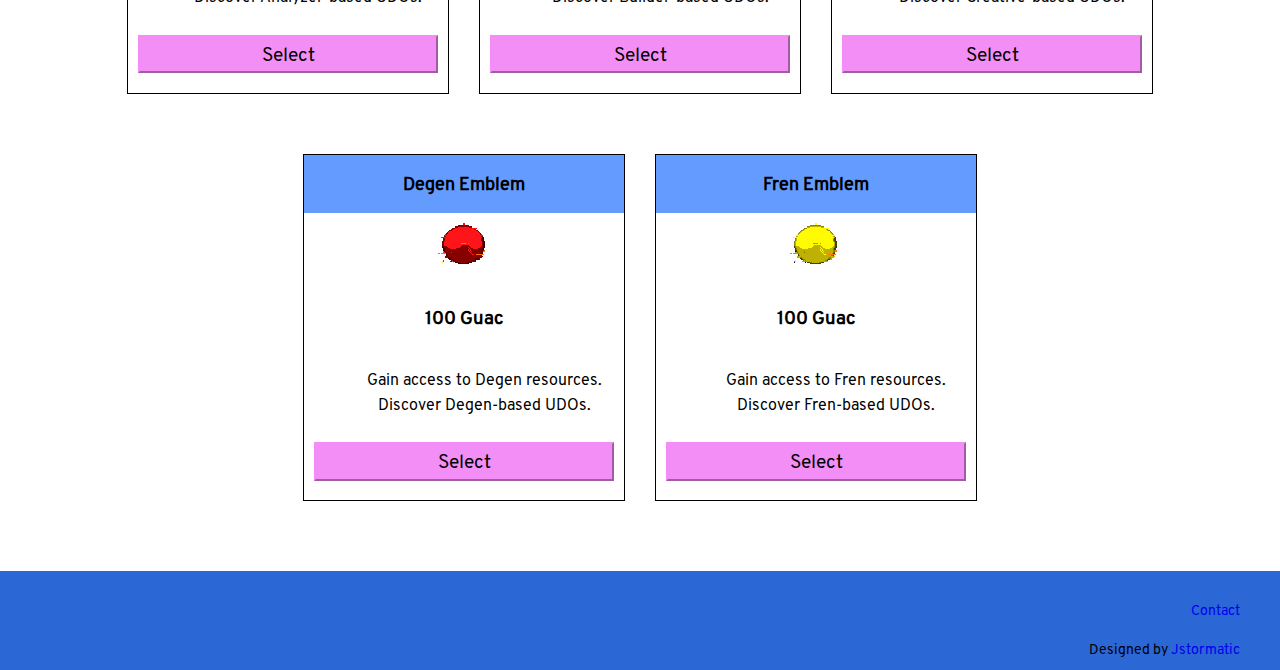
==== commit 6a0e2c6e: "Finished Activity" ====
--- a/Product Landing Page/index.html
+++ b/Product Landing Page/index.html
@@ -67,10 +67,10 @@
         </section>
 <!------------------------------------------------------------------>
         <section class="form center">
-            <form method="post" action="https://www.freecodecamp.com/email-submit">
+            <form id="form" method="post" action="https://www.freecodecamp.com/email-submit">
                 <label for="email">
                     Get in contact for more information
-                    <input class="email" id="email" type="email" placeholder="Enter your email address" required/>
+                    <input name="email" class="email" id="email" type="email" placeholder="Enter your email address" required/>
                 </label>
                 <input id="submit" type="submit"/>
             </form>
